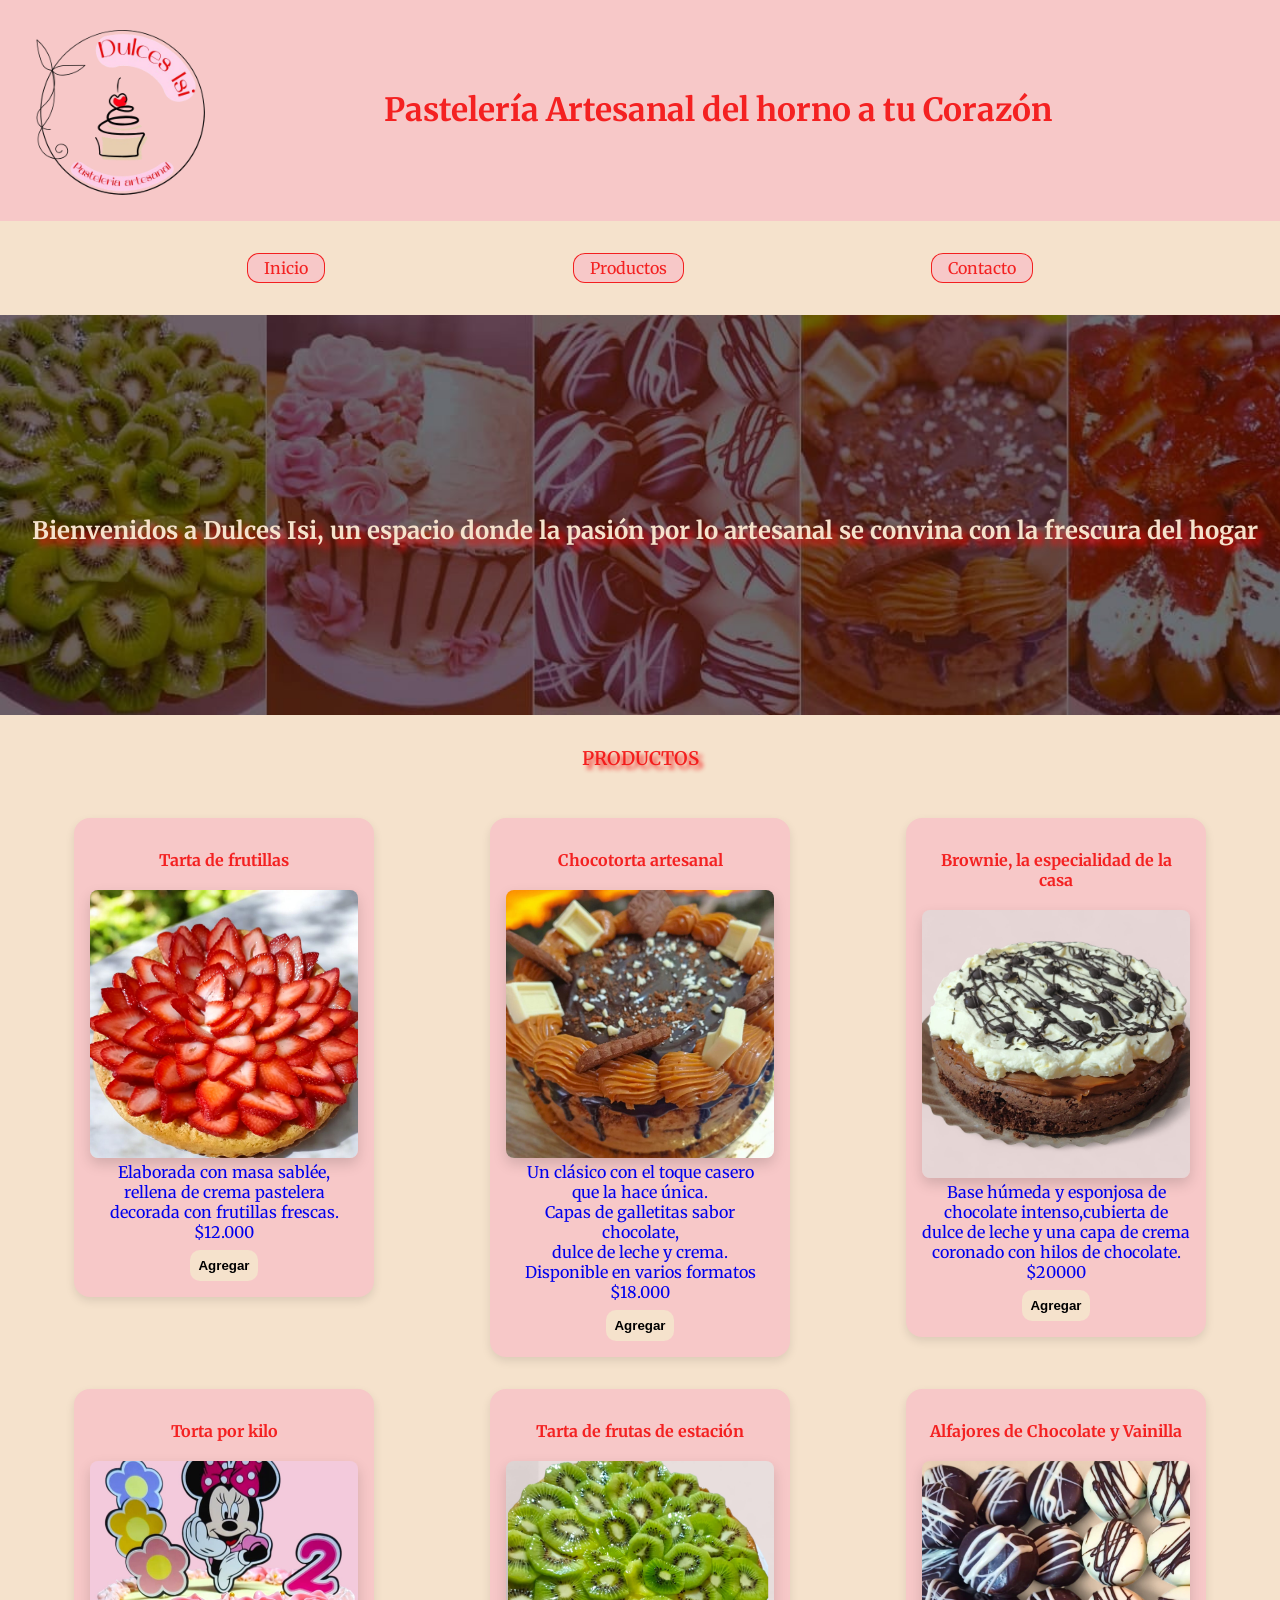
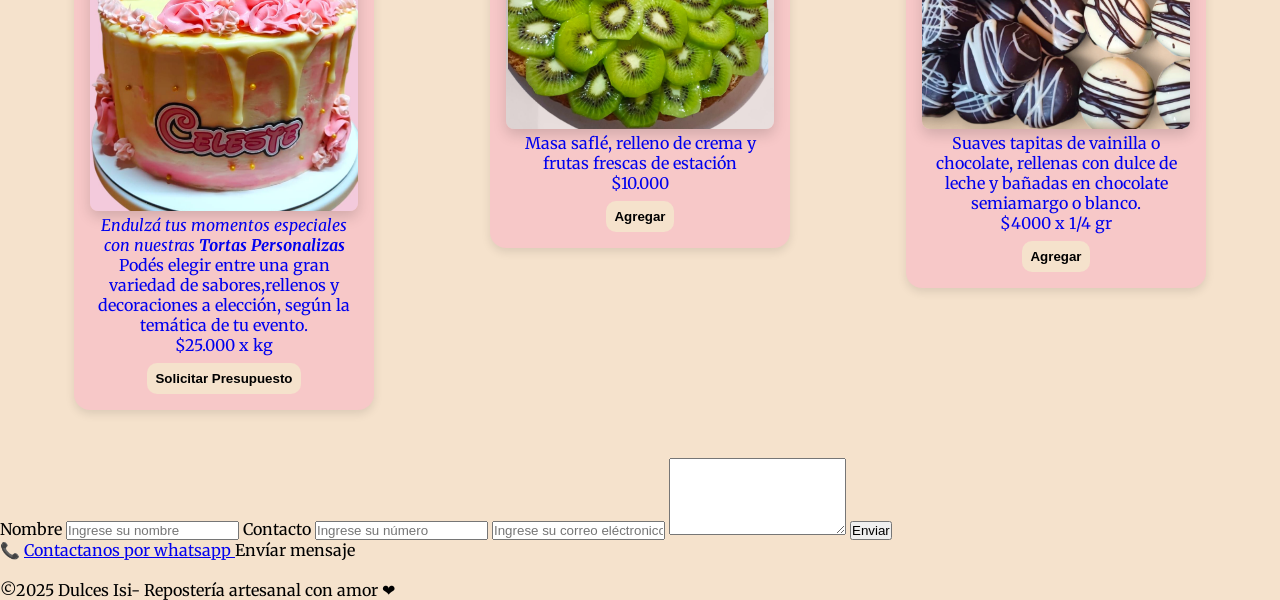
==== index.html @ b3dd678a "Primer commit - sitio web" ====
<!DOCTYPE html>
<html lang="en">

<head>
    <meta charset="UTF-8">
    <meta name="viewport" content="width=device-width, initial-scale=1.0">
    <title> Pastelería Artesanal </title>
    <link rel="shortcut icon" href="favicon.ico" type="image/x-icon">
    <link rel="stylesheet" href="css/style.css">
    <style>
        @import url('https://fonts.googleapis.com/css2?family=Antic+Didone&family=Arapey:ital@0;1&family=Berkshire+Swash&family=Bree+Serif&display=swap');
    </style>

</head>

<body>

    <header>
        <div class="cabecera">
            <img src="./assets/img/Logo Dulces Isi.png" alt="Logo de Dulces Isi" width="300" height="300" class="logo">
            <h1> Pastelería Artesanal del horno a tu Corazón</h1>
        </div>
    </header>
    <nav>
        <ul>
            <li>
                <a href="#">Inicio</a>
            </li>
            <li>
                <a href="./pages/producto.html">Productos</a>
            </li>
            <li>
                <a href="#contacto">Contacto</a>
            </li>
        </ul>
    </nav>
    <main>
        <h2>Bienvenidos a Dulces Isi, un espacio donde la pasión
            por lo artesanal se convina con la frescura del hogar </h2>
    </main>

    <section id="producto">
        <h3>Productos</h3>
        <div class="product">
            <div class="car">
                <a href="./pages/producto.html">
                    <h4>Tarta de frutillas</h4>
                    <br>
                    <img src="./assets/img/Tarta frutillas.jpg" width="300" alt="Producto1">
                    <p>Elaborada con masa sablée, rellena de crema pastelera decorada con frutillas frescas.
                        <p><span>$12.000</span></p>
                </a>
                <button>Agregar</button>
                
            </div>
            <div class="car">
                <a href="./pages/producto.html">
                    <h4>Chocotorta artesanal</h4>
                    <br>
                    <img src="./assets/img/Chocotorta.jpg" width="300" alt="Producto2">
                    <p>Un clásico con el toque casero<br>que la hace única.</p>
                    <p>Capas de galletitas sabor chocolate, <br>dulce de leche y crema.</p>
                    <p>Disponible en varios formatos</p>
                    <p><span>$18.000</span></p>
                </a>
                <button>Agregar</button>
            </div>
            <div class="car">
                <a href="./pages/producto.html">
                    <h4>Brownie, la especialidad de la casa</h4>
                    <br>
                    <img src="./assets/img/Brownie.jpg" width="300" alt="Producto3">
                    <p>Base húmeda y esponjosa de chocolate intenso,cubierta de dulce de leche y una capa
                        de crema coronado con hilos de chocolate.</p>
                    <p><span>$20000</span></p>
                </a>
                <button>Agregar</button>
            </div>
            <div class="car">
                <a href="./pages/producto.html">
                    <h4>Torta por kilo</h4>
                    <br>
                    <img src="./assets/img/Torta Celeste.jpg" width="300" height="350" alt="Producto5">
                    <p><em>Endulzá tus momentos especiales con nuestras <strong>Tortas Personalizas</strong></em></p>
                    <p>Podés elegir entre una gran variedad de sabores,rellenos y decoraciones a elección,
                        según la temática de tu evento.</p>
                    <p><span>$25.000</span> x kg</p>
                </a>
                <button>Solicitar Presupuesto</button>
            </div>

            <div class="car">
                <a href="./pages/producto.html">
                    <h4>Tarta de frutas de estación</h4>
                    <br>
                    <img src="./assets/img/Tarta de Kiwi.jpg" width="300" alt="Producto4">
                    <p>Masa saflé, relleno de crema y frutas frescas de estación</p>
                    <p><span>$10.000</span></p>
                </a>
                <button>Agregar</button> 
            </div>

            <div class="car">
                <a href="./pages/producto.html">
                    <h4>Alfajores de Chocolate y Vainilla</h4>
                    <br>
                    <img src="./assets/img/Alfajores de chocolate.jpg" width="300" alt="Producto6">
                    <p>Suaves tapitas de vainilla o chocolate, rellenas con dulce de leche y bañadas
                        en chocolate semiamargo o blanco.</p>
                    <p><span>$4000</span> x 1/4 gr </p>                  
                </a>
                <button>Agregar</button>
            </div>
        </div>
    </section>

    <section id="Contacto" class="resenia">
        <form action="https://formspree.io/forms/xgvnwaey/overview" method="POST"></form>
        <label for="name">Nombre</label>
        <input type="text" name="name" id="name" class="name-class" required placeholder="Ingrese su nombre">
        <label for="number">Contacto</label>
        <input type="number" name="number" id="number" class="number-class" required placeholder="Ingrese su número">
        <input type="email" name="email" id="email" class="email-class" required
            placeholder="Ingrese su correo eléctronico">
        <textarea name="msj" id="msj" rows="5" cols="20"></textarea>
        <button type="submit" value="Consultar">Enviar</button>
    </section>
    <footer id="contacto">
        <div class="contact">
            <p>&#128222 <a href="https://wa.me/5491124691996" target="_blank">
                    Contactanos por whatsapp
                </a>Envíar mensaje</p>
        </div>
        <br>
        <p>©2025 Dulces Isi- Repostería artesanal con amor &#10084</p>
    </footer>

</body>

</html>
---- css/style.css ----
@import url('https://fonts.googleapis.com/css2?family=Merriweather:ital,opsz,wght@0,18..144,300..900;1,18..144,300..900&display=swap');

* {
    padding: 0;
    margin: 0;
    box-sizing: border-box;
}

:root {
    --color-principal: rgb(245, 226, 204);
    --color-secundario: rgb(247, 200, 200);

    --color-text: rgba(243, 17, 17, 0.918);
}

html {
    font-size: 16px;
    font-family: "Merriweather", serif;
    scroll-behavior: smooth;

    body {
        background-color: var(--color-principal);

        header {
            border-bottom: 1px solid var(--color-secundario);

            .cabecera {
                display: flex;
                align-items: center;
                justify-content: space-between;
                position: relative;
                padding: 10px 20px;
                background-color: var(--color-secundario);
            }

            .logo {
                width: 200px;
                height: 200px;

            }

            h1 {
                position: absolute;
                left: 30%;
                margin: 0;
                color: var(--color-text);
                font-size: 2.5 rem;
                text-align: center
            }

        }

        nav {
            margin: 2rem auto;

            ul {
                list-style: none;
                display: flex;
                justify-content: space-evenly;

                li {
                    padding: 0.25rem 1rem;
                    border: 1px solid;
                    border-radius: 0.75rem;
                    background-color: var(--color-secundario);
                    color: var(--color-text);
                    cursor: pointer;

                    a {
                        text-decoration: none;
                        color: var(--color-text);
                    }
                }

                li:hover {
                    background-color: var(--color-principal);

                    a {
                        color: var(--color-secundario);
                    }
                }

            }
        }

        main {
            background-image: url(../assets/img/Banner\ rosa.jpg);
            background-repeat: no-repeat;
            background-size: cover;
            height: 25rem;
            position: relative;

            h2 {
                position: absolute;
                top: 50%;
                left: 2rem;
                color: var(--color-principal);
                text-shadow: 6px 6px 6px var(--color-text);
            }
        }

        #producto {
            margin: 1rem auto;
            text-align: center;


            h3 {
                color: var(--color-text);
                font-weight: 600;
                text-transform: uppercase;
                text-shadow: 4px 4px 4px var(--color-text);
                padding: 1rem 0;
            }

            .product {
                display: grid;
                grid-template-columns: repeat(3,1fr);
                gap: 2rem;
                padding: 2rem;
                justify-items:center;
                align-items: start;
            }

                
                .car {
                    background-color:var(--color-secundario);
                    border-radius: 1rem;
                    box-shadow: 0 4px 10px rgba(0, 0, 0, 0.1);
                    text-align: center;
                    padding: 1rem;
                    width: 100%;
                    max-width: 300px;
                    transition: transform 0.2s ease, box-shadow 0.2s ease;
                    
                    a {
                        text-decoration: none;

                        img {
                        width: 100%;
                        border-radius: 0.5rem;
                        object-fit: cover;
                        box-shadow: 0 6px 14px rgba(0, 0, 0, 0.15);
                        }

                        h4 {
                        margin-top: 1rem;
                        color: var(--color-text);
                        }
                    }
                    button {
                        background-color: var(--color-principal);
                        border:none;
                        border-radius: 10px;
                        cursor: pointer;
                        font-weight: bold;
                        padding: 0.5rem 0.5rem;
                        margin-top: 0.5rem;
                    }
                    
                    &:hover {
                        transform: scale(1.1);
                        box-shadow: 0 8px 8px rgb(245, 226, 204);

                    }
                }

            @media (max-width: 900px) {
                .product {
                    grid-template-columns: repeat(2,1fr);
                }
            }

            @media (max-width: 600px){
                .product {
                    grid-template-columns: 1fr;
                }
            }

        }

    }

}
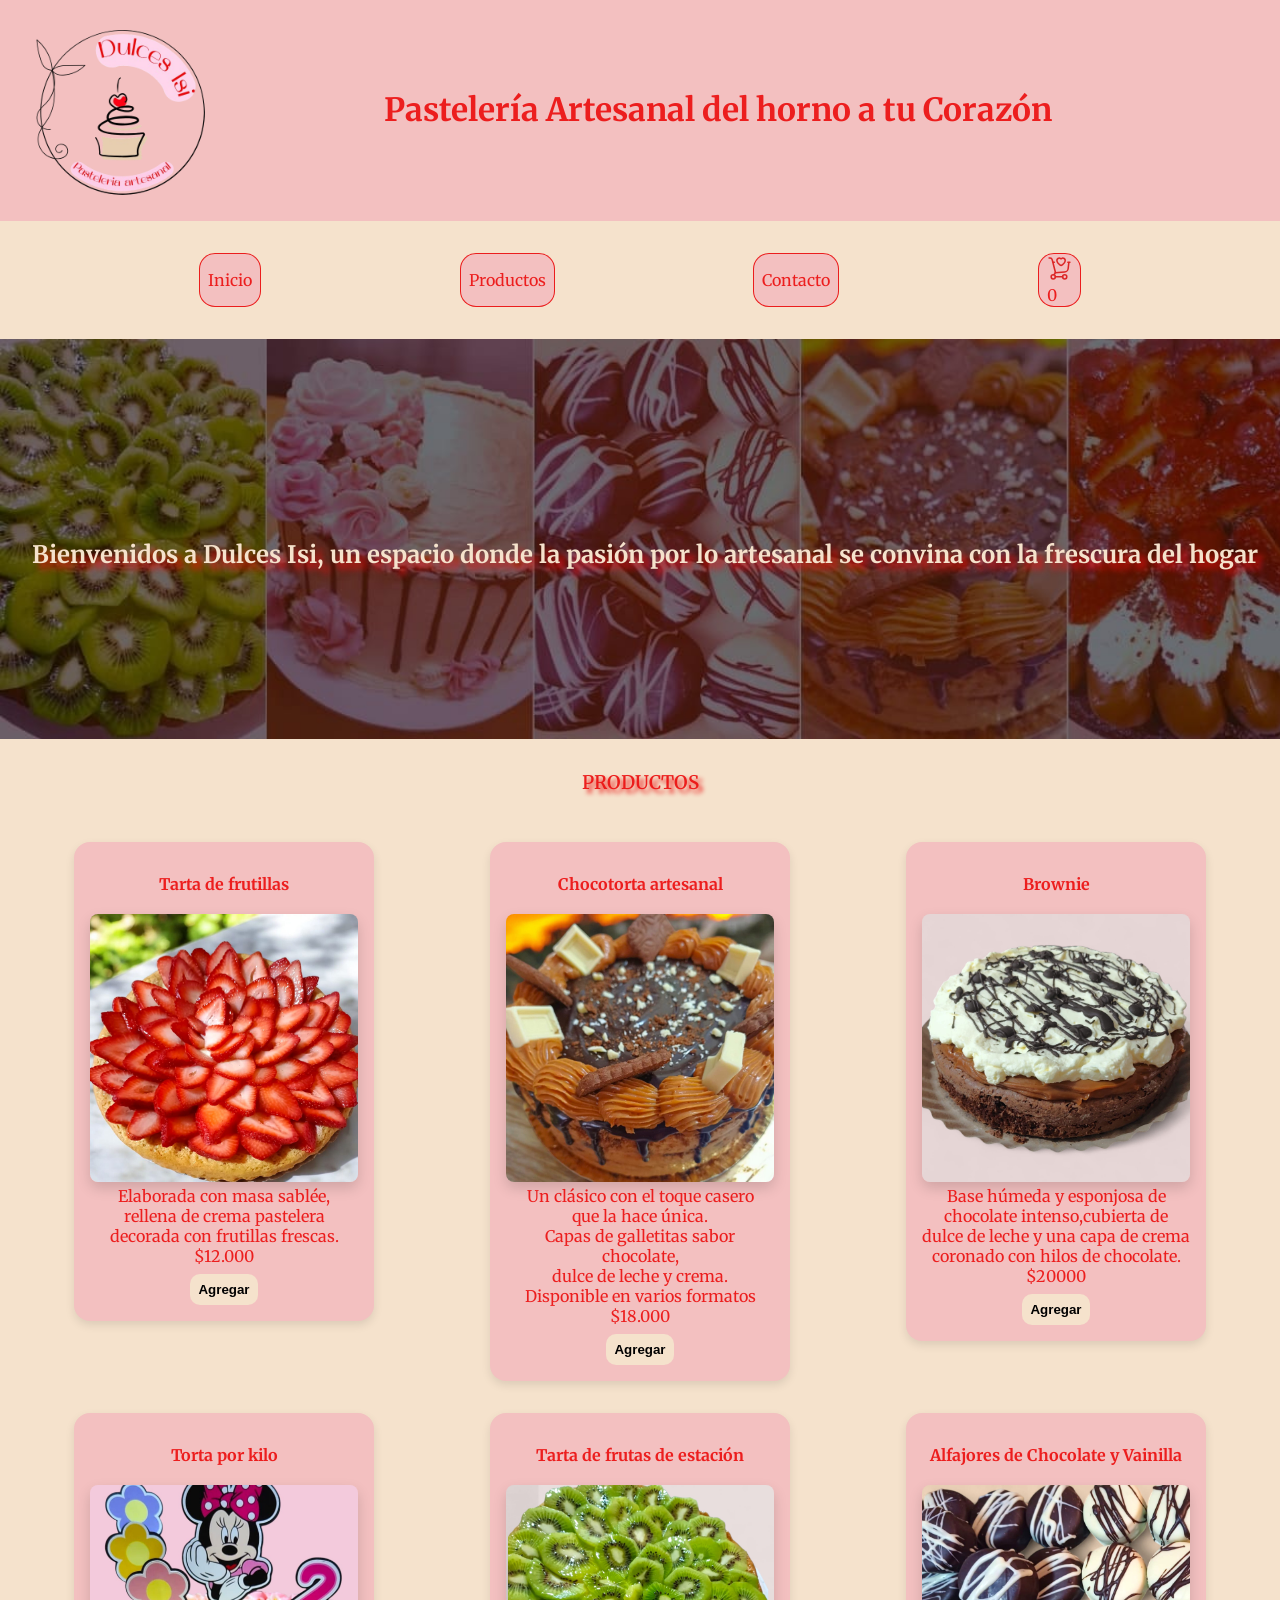
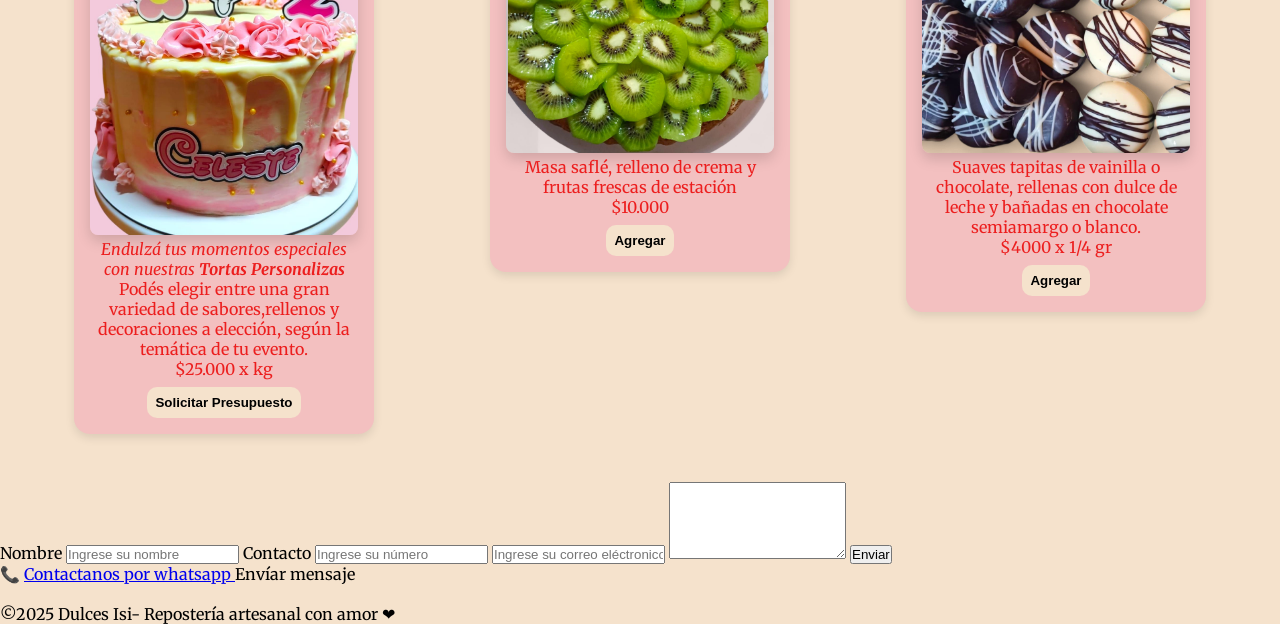
==== commit 3a378f8c: "Descripción breve de los cambios" ====
--- a/index.html
+++ b/index.html
@@ -2,6 +2,7 @@
 <html lang="en">
 
 <head>
+
     <meta charset="UTF-8">
     <meta name="viewport" content="width=device-width, initial-scale=1.0">
     <title> Pastelería Artesanal </title>
@@ -31,6 +32,13 @@
             </li>
             <li>
                 <a href="#contacto">Contacto</a>
+            
+            </li>
+            <li>
+                <a href="./pages/carrito.html">
+                    <svg xmlns="http://www.w3.org/2000/svg" width="25" height="25" viewBox="0 0 24 24"><g fill="none" stroke="#dc2626" stroke-width="1.5"><path stroke-linecap="round" d="m8 16l8.72-.727c2.729-.227 3.341-.823 3.643-3.544L21 6M6 6h1m15 0h-2m-9.485-3.613c1.073-.64 2.009-.382 2.571.028c.23.169.346.253.414.253s.183-.084.414-.253c.562-.41 1.498-.668 2.571-.028c1.408.84 1.726 3.609-1.52 5.945c-.62.445-.928.668-1.465.668s-.846-.223-1.464-.668c-3.247-2.336-2.929-5.106-1.521-5.945Z"/><circle cx="6" cy="20" r="2"/><circle cx="17" cy="20" r="2"/><path stroke-linecap="round" d="M8 20h7M2 2h.966c.945 0 1.768.625 1.997 1.515L7.94 15.076a1.96 1.96 0 0 1-.35 1.686L6.631 18"/></g></svg>
+                    <div class="count" id="contador-carrito">0</div>
+                </a>
             </li>
         </ul>
     </nav>
@@ -51,7 +59,7 @@
                         <p><span>$12.000</span></p>
                 </a>
                 <button>Agregar</button>
-                
+
             </div>
             <div class="car">
                 <a href="./pages/producto.html">
@@ -67,7 +75,7 @@
             </div>
             <div class="car">
                 <a href="./pages/producto.html">
-                    <h4>Brownie, la especialidad de la casa</h4>
+                    <h4>Brownie</h4>
                     <br>
                     <img src="./assets/img/Brownie.jpg" width="300" alt="Producto3">
                     <p>Base húmeda y esponjosa de chocolate intenso,cubierta de dulce de leche y una capa
@@ -86,7 +94,8 @@
                         según la temática de tu evento.</p>
                     <p><span>$25.000</span> x kg</p>
                 </a>
-                <button>Solicitar Presupuesto</button>
+                <button>Solicitar Presupuesto
+                </button>
             </div>
 
             <div class="car">
@@ -114,6 +123,8 @@
         </div>
     </section>
 
+
+
     <section id="Contacto" class="resenia">
         <form action="https://formspree.io/forms/xgvnwaey/overview" method="POST"></form>
         <label for="name">Nombre</label>
@@ -135,6 +146,8 @@
         <p>©2025 Dulces Isi- Repostería artesanal con amor &#10084</p>
     </footer>
 
+    <script src="Js/script.js"></script>
+
 </body>
 
 </html>
--- a/css/style.css
+++ b/css/style.css
@@ -8,9 +8,9 @@
 
 :root {
     --color-principal: rgb(245, 226, 204);
-    --color-secundario: rgb(247, 200, 200);
+    --color-secundario: rgb(243, 192, 192);
 
-    --color-text: rgba(243, 17, 17, 0.918);
+    --color-text: rgba(235, 15, 15, 0.918);
 }
 
 html {
@@ -59,9 +59,11 @@
                 justify-content: space-evenly;
 
                 li {
-                    padding: 0.25rem 1rem;
+                    display: flex;
+                    align-items: center;
+                    padding: 0.1rem 0.5rem;
                     border: 1px solid;
-                    border-radius: 0.75rem;
+                    border-radius: 1rem;
                     background-color: var(--color-secundario);
                     color: var(--color-text);
                     cursor: pointer;
@@ -77,6 +79,16 @@
 
                     a {
                         color: var(--color-secundario);
+                    }
+                }
+
+                li: last-child {
+                    position: relative;
+                        .count {
+                            position: absolute;
+                            bottom: 0;
+                            left: 5px;
+
                     }
                 }
 
@@ -146,6 +158,10 @@
                         margin-top: 1rem;
                         color: var(--color-text);
                         }
+
+                        p {
+                        color: var(--color-text);
+                        }
                     }
                     button {
                         background-color: var(--color-principal);
